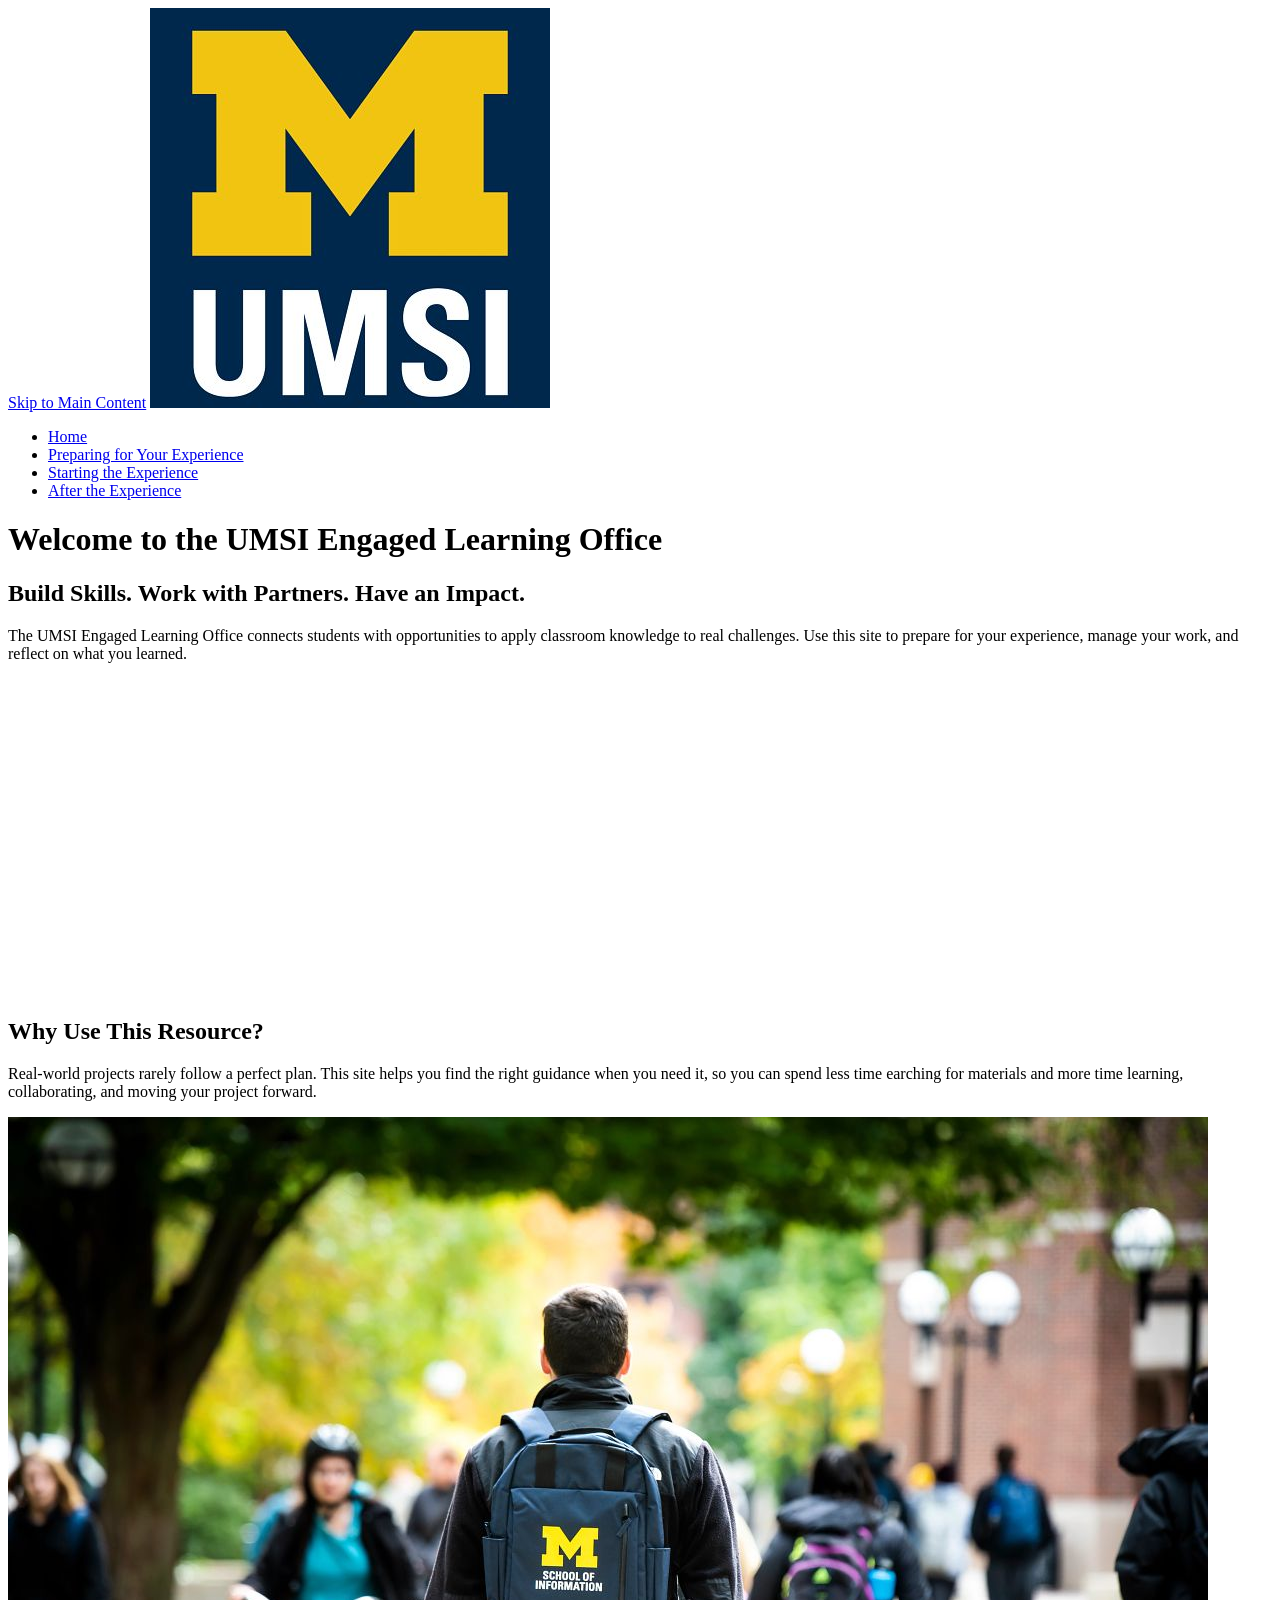
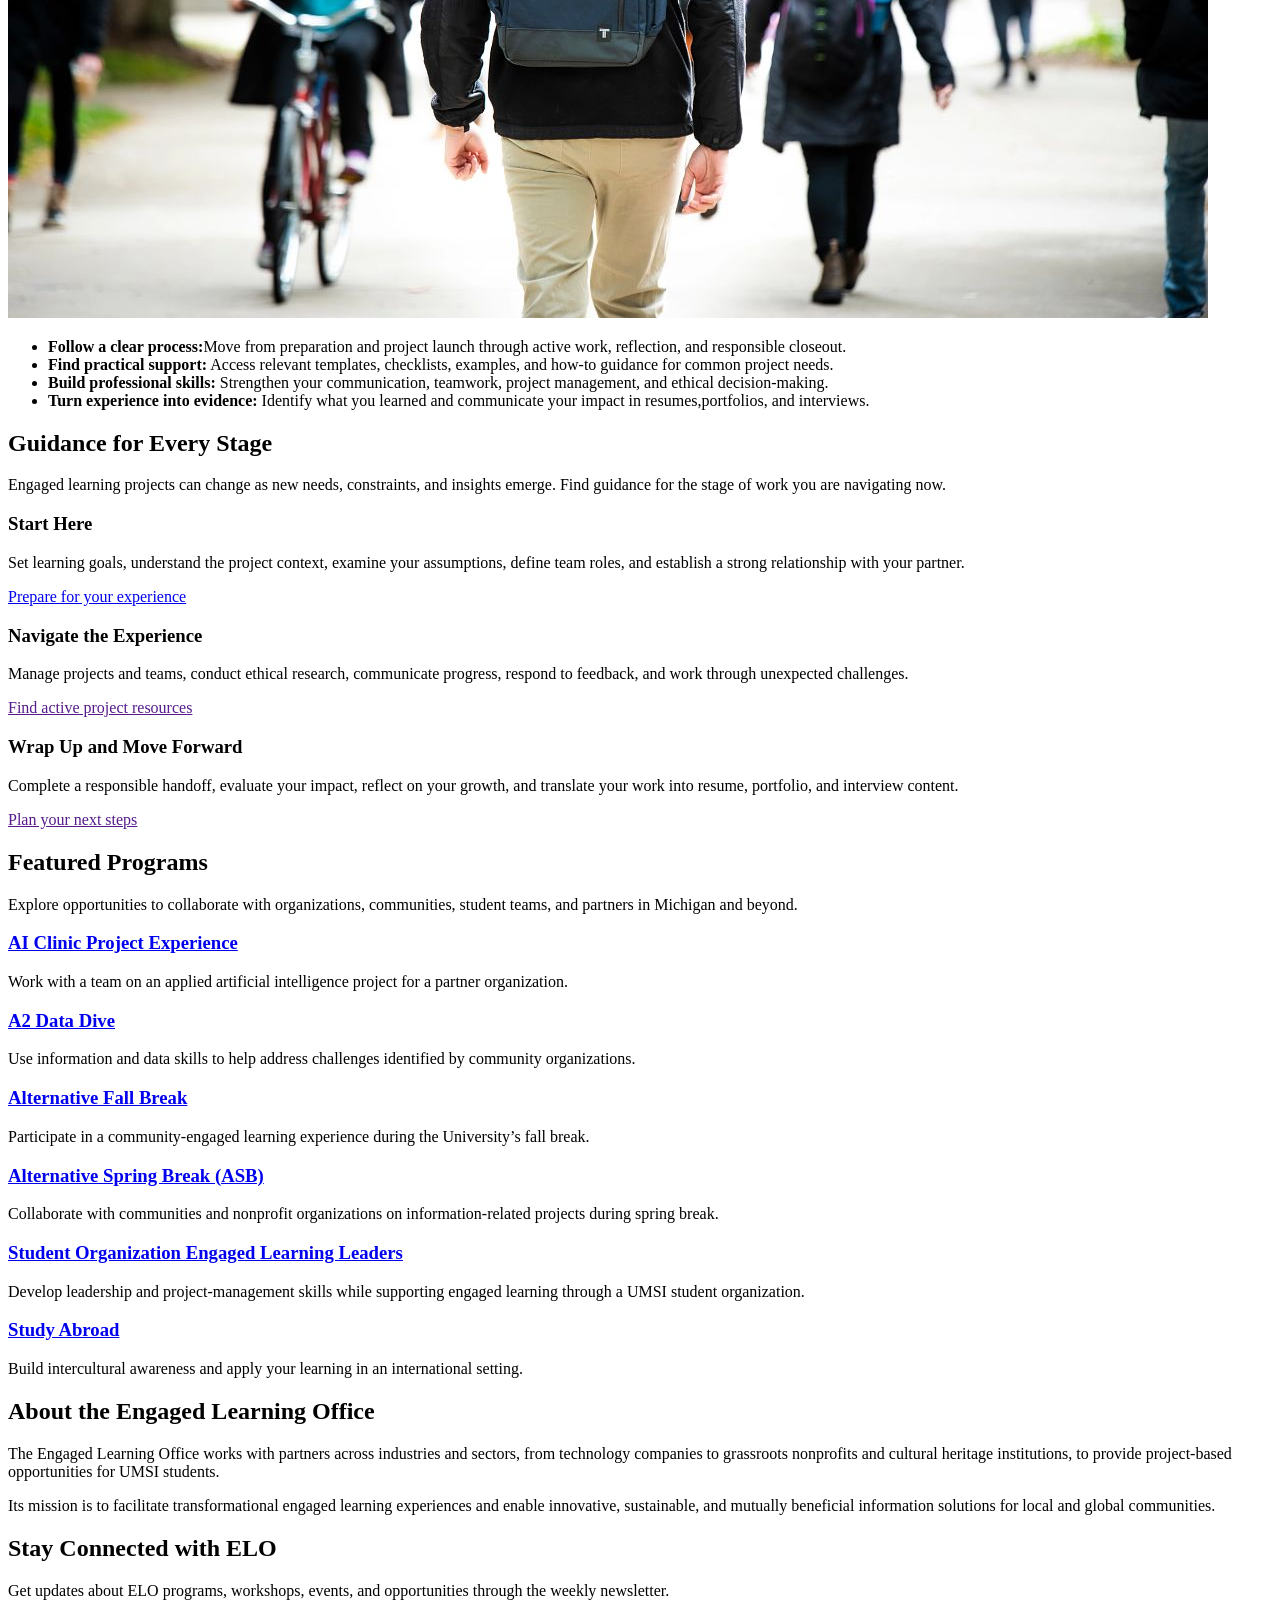
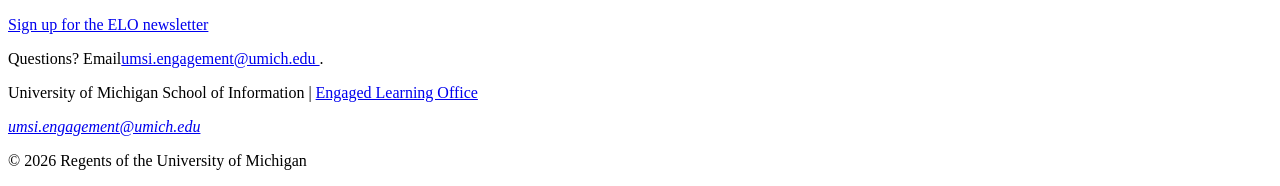
==== index.html @ 23d1487a "Add files via upload" ====
<!DOCTYPE html>
<html lang="en">
<head>
    <meta charset="UTF-8">
    <meta name="viewport" content="width=device-width, initial-scale=1.0">
    <title>Engaged Learning Resources | UMSI</title>

</head>
<body>

    <header>
  <a href = "#main">Skip to Main Content</a>
        <img src="images/UMSI_signature_vertical_informal_solidblue.jpg" alt="UMSI Logo">
        <nav>
            <ul>
                <li><a href = "index.html">Home</a></li>
                <li><a href = "prep.html">Preparing for Your Experience</a></li>
                <li><a href = "start.html">Starting the Experience</a></li>
                <li><a href = "after.html">After the Experience</a></li>
            </ul>
        </nav>
    <h1>Welcome to the UMSI Engaged Learning Office</h1>

    </header>
    <main id="main">
    <section>
      <h2>Build Skills. Work with Partners. Have an Impact.</h2>
      <p>
       The UMSI Engaged Learning Office connects students with opportunities to apply classroom knowledge to real challenges. Use this site to prepare for your experience, manage your work, and reflect on what you learned.
      </p>

      <iframe width="560px" height="315px" src="https://www.youtube.com/embed/81ZO9RfIJEQ?si=tBp82YWZMl1u7CVS" title="YouTube video player" frameborder="0" allow="accelerometer; autoplay; clipboard-write; encrypted-media; gyroscope; picture-in-picture; web-share" referrerpolicy="strict-origin-when-cross-origin" allowfullscreen></iframe>
         <!-- Note: this iframe might cause an Axe ARIA error - that's not on you that's on YouTube! -->
    </section>

<section>
    <h2>Why Use This Resource?</h2>

    <p>Real-world projects rarely follow a perfect plan. This site helps you find the right guidance when you need it, so you can spend less time earching for materials and more time learning, collaborating, and moving your project forward.
    </p>
        <img src="images/UMSI_CampusFall_UMSIBackpack_02.jpg" alt="A student wears a UMSI backpack in fall on the drag.">
    <ul>
        <li><strong>Follow a clear process:</strong>Move from preparation and project launch through active work, reflection, and responsible closeout.</li>
        <li><strong>Find practical support:</strong> Access relevant templates, checklists, examples, and how-to guidance for common project needs.</li>
        <li><strong>Build professional skills:</strong> Strengthen your communication, teamwork, project management, and ethical decision-making.</li>
        <li><strong>Turn experience into evidence:</strong> Identify what you learned and communicate your impact in resumes,portfolios, and interviews.</li>
    </ul>
</section>

 <section>
    <h2>Guidance for Every Stage</h2>
    <p>Engaged learning projects can change as new needs, constraints, and insights emerge. Find guidance for the stage of work you are navigating <srong>now.</strong></p>
    <article>
      <h3>Start Here</h3>
      <p>Set learning goals, understand the project context, examine your assumptions, define team roles, and establish a strong relationship with your partner.</p>
      <a href="prep.html">Prepare for your experience</a>
    </article>

    <article>
      <h3>Navigate the Experience</h3>
      <p>Manage projects and teams, conduct ethical research, communicate progress, respond to feedback, and work through unexpected challenges.</p>
      <a href="">Find active project resources</a>
    </article>

    <article>
      <h3>Wrap Up and Move Forward</h3>
      <p>Complete a responsible handoff, evaluate your impact, reflect on your growth, and translate your work into resume, portfolio, and interview content.</p>
      <a href="">Plan your next steps</a>
    </article>
  </section>

   <section>
    <h2>Featured Programs</h2>
    <p>Explore opportunities to collaborate with organizations, communities, student teams, and partners in Michigan and beyond.</p>
    <article>
    <h3><a href="https://mcompass.umich.edu/_portal/tds-program-brochure?programid=12810">AI Clinic Project Experience</a></h3>
    <p>Work with a team on an applied artificial intelligence project for a partner organization.</p>
    </article>

    <article>
    <h3><a href="https://mcompass.umich.edu/_portal/tds-program-brochure?programid=12556">A2 Data Dive</a></h3>
    <p>Use information and data skills to help address challenges identified by community organizations.</p>
    </article>

     <article>
      <h3><a href="https://mcompass.umich.edu/_portal/tds-program-brochure?programid=11297">Alternative Fall Break</a></h3>
      <p>Participate in a community-engaged learning experience during the University’s fall break.</p>
    </article>

    <article>
      <h3><a href="https://mcompass.umich.edu/_portal/tds-program-brochure?programid=10621">Alternative Spring Break (ASB)</a></h3>
       <p>Collaborate with communities and nonprofit organizations on information-related projects during spring break.</p>
    </article>

    <article>
      <h3><a href="https://mcompass.umich.edu/_portal/tds-program-brochure?programid=12294">Student Organization Engaged Learning Leaders</a></h3>
       <p>Develop leadership and project-management skills while supporting engaged learning through a UMSI student organization.</p>
    </article>

    <article>
      <h3><a href="https://www.si.umich.edu/student-life/study-abroad">Study Abroad</a></h3>
      <p>Build intercultural awareness and apply your learning in an international setting. </p>
    </article>
   </section>
  <section>
    <h2>About the Engaged Learning Office</h2>
    <p>The Engaged Learning Office works with partners across industries and sectors, from technology companies to grassroots nonprofits and cultural heritage institutions, to provide project-based opportunities for UMSI students.</p>
    <p>Its mission is to facilitate transformational engaged learning experiences and enable innovative, sustainable, and mutually beneficial information solutions for local and global communities.</p>
  </section>
  <aside>
    <h2>Stay Connected with ELO</h2>
    <p>Get updates about ELO programs, workshops, events, and opportunities through the weekly newsletter.</p>
    <div>
       <a href="https://umsi.info/elo-newsletter"> Sign up for the ELO newsletter</a>
    </div>
    <p>Questions? Email<a href="mailto:umsi.engagement@umich.edu">umsi.engagement@umich.edu </a>.</p>
  </aside>


        <!-- Content taken & modified from UMGPT with the prompt, "Write me a webpage of intro content to help meet the following requirements - this is for the home page": and then pasted in the client objectives & project requirements"
        UMGPT. (2026). UMGPT ( GPT-5.6 Sol September 7th version) [Large language model]. -->
    </main>
    <footer>
        <p>University of Michigan School of Information | <a href="https://www.si.umich.edu/programs/engaged-learning/about-engaged-learning-office">Engaged Learning Office </a></p>
      <address>
        <a href="mailto:umsi.engagement@umich.edu">umsi.engagement@umich.edu</a>
      </address>
      <p>&copy; 2026 Regents of the University of Michigan</p>
    </footer>
</body>
</html>
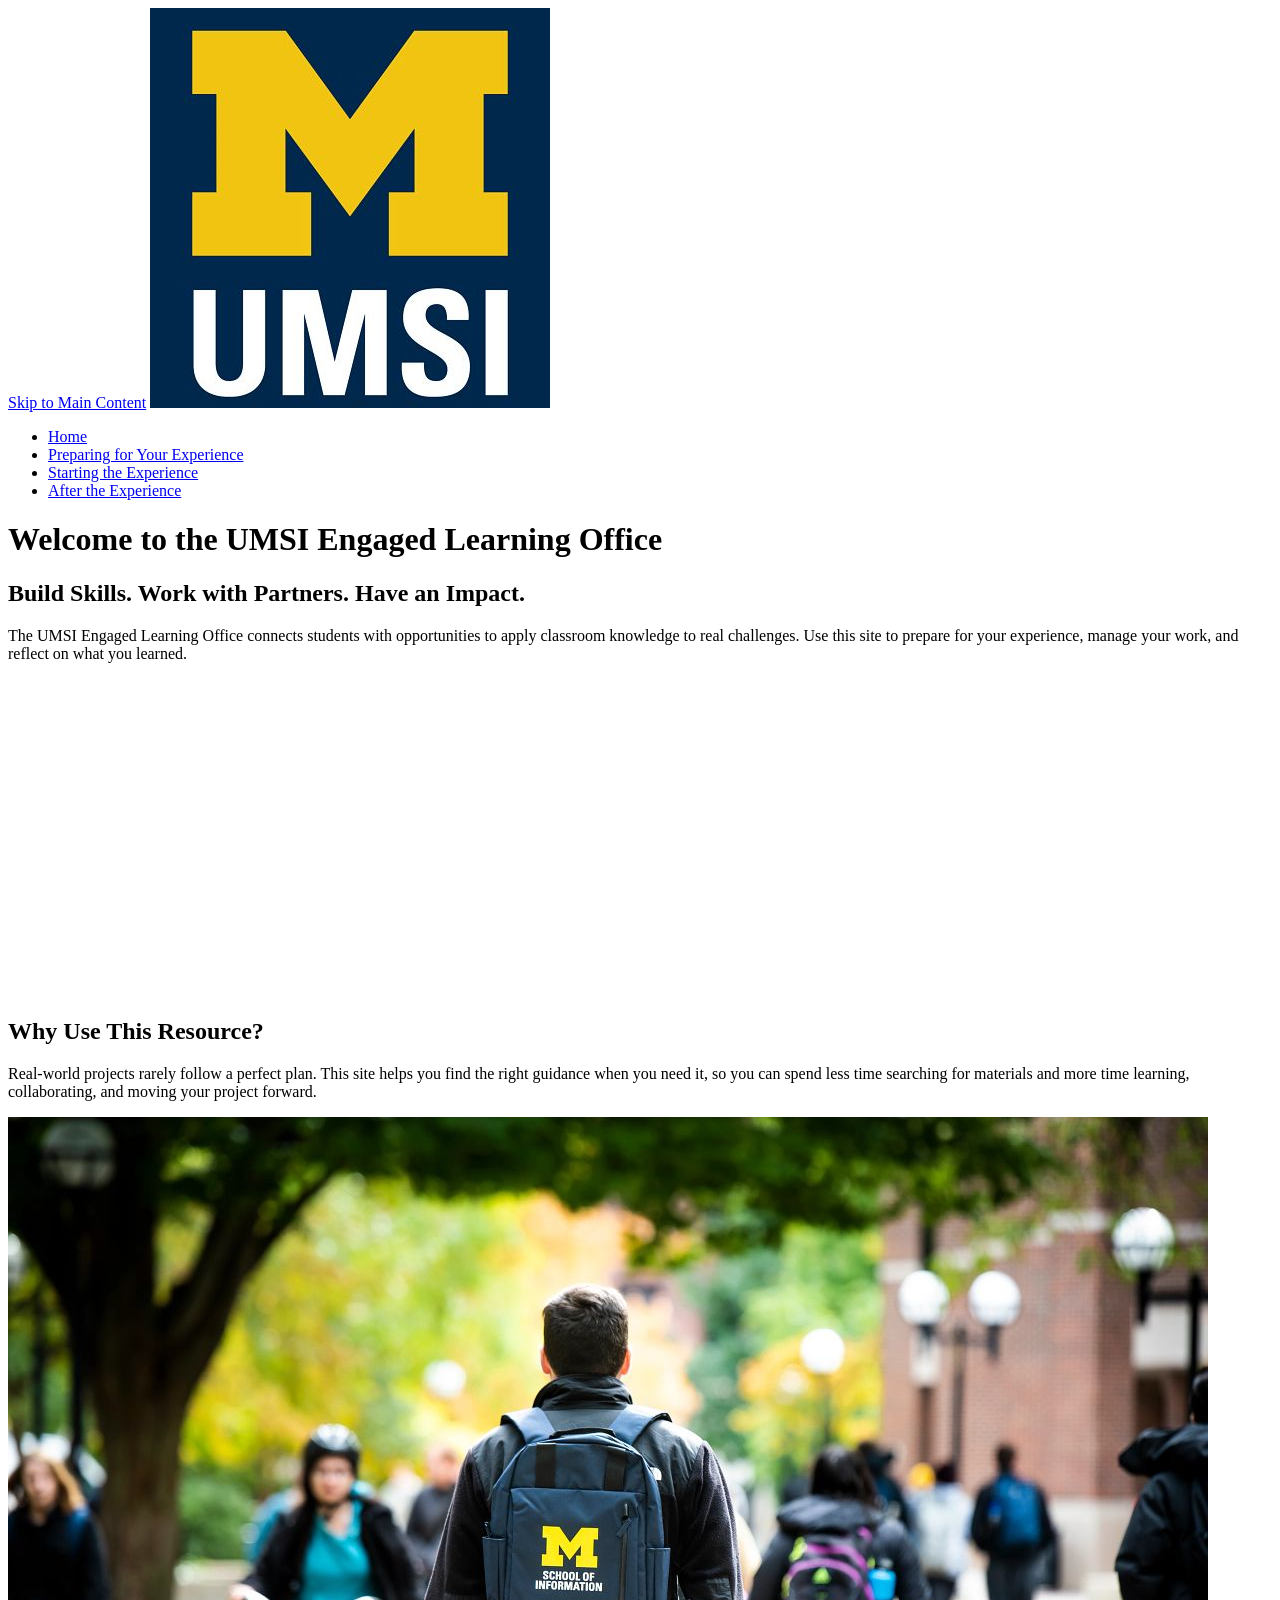
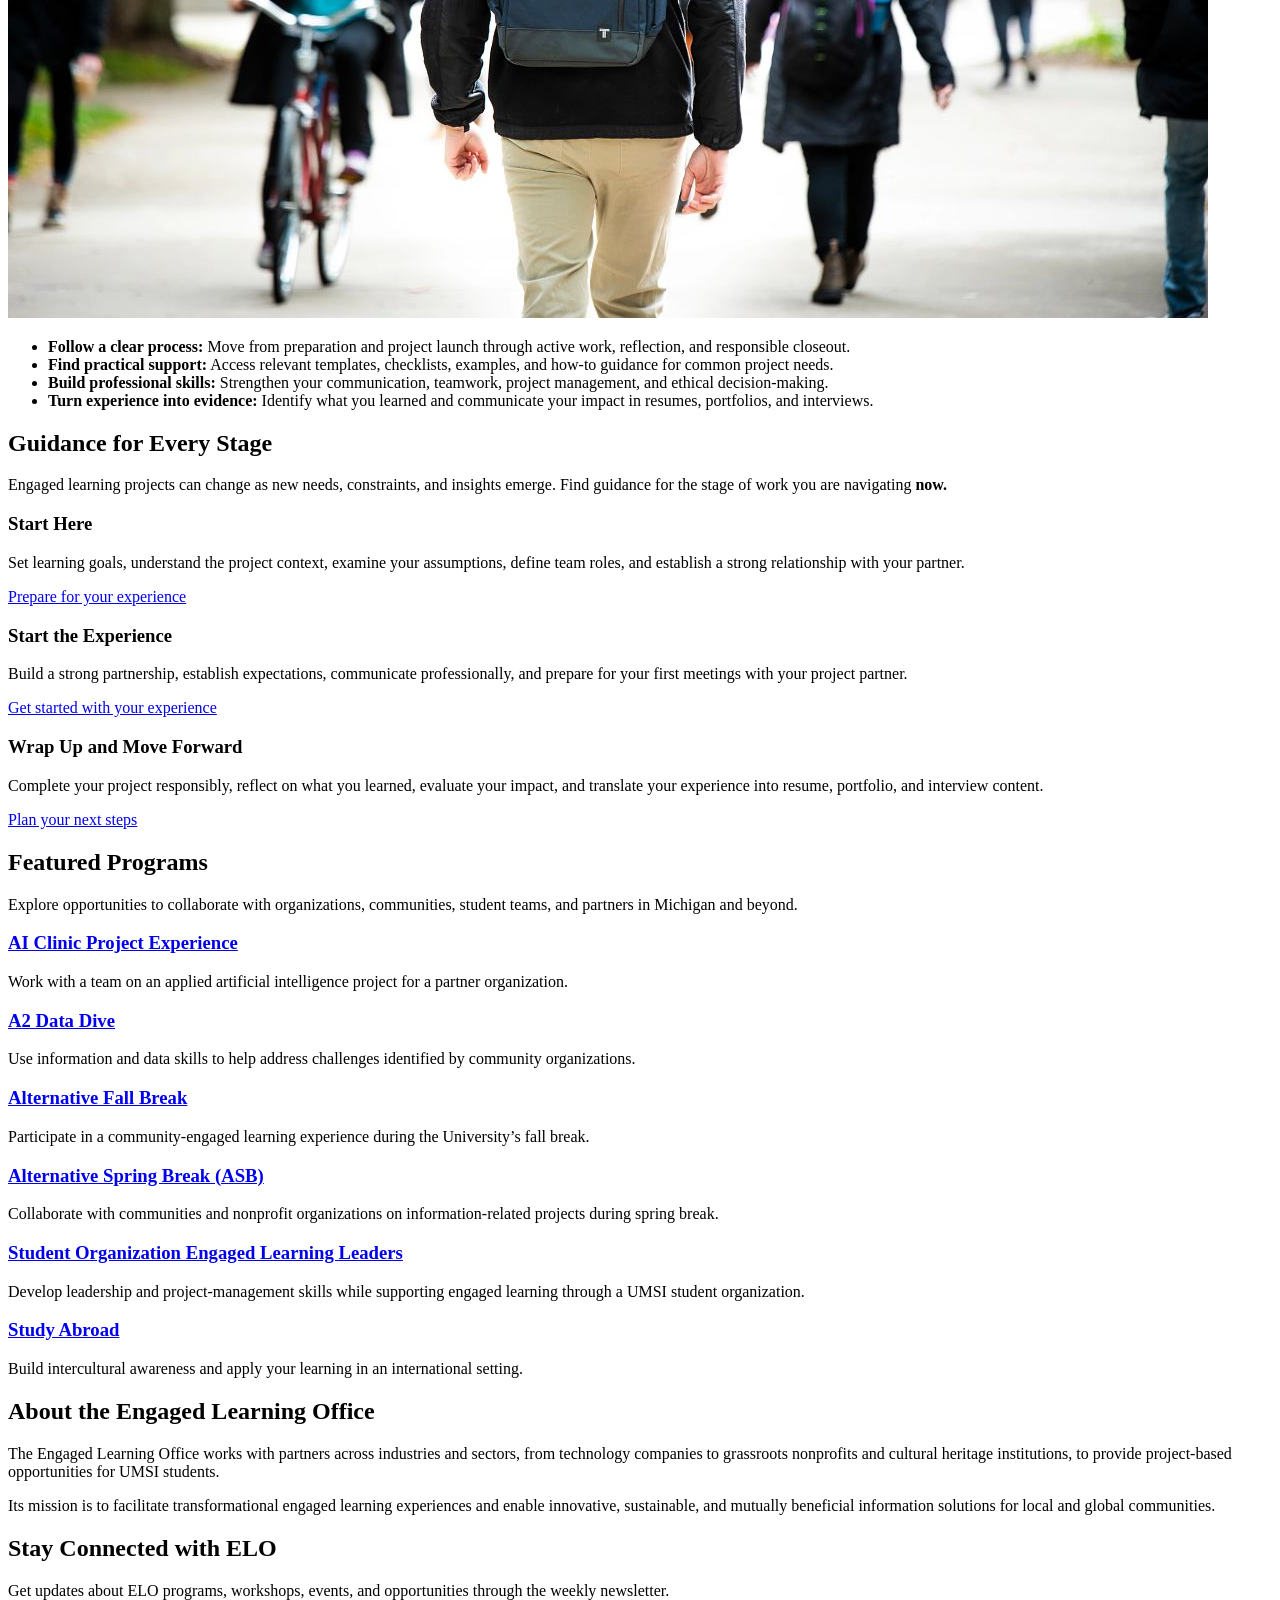
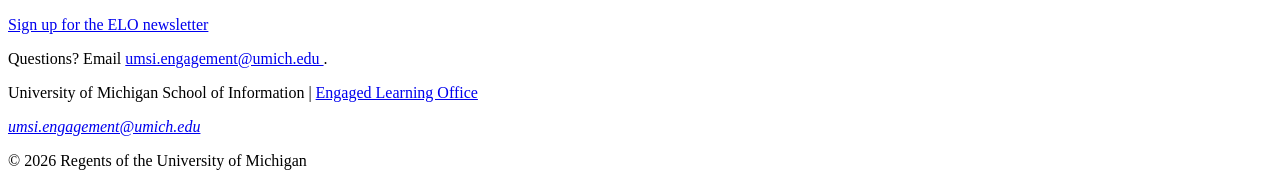
==== commit bf31a40f: "Add files via upload" ====
--- a/index.html
+++ b/index.html
@@ -3,7 +3,7 @@
 <head>
     <meta charset="UTF-8">
     <meta name="viewport" content="width=device-width, initial-scale=1.0">
-    <title>Engaged Learning Resources | UMSI</title>
+    <title>Engaged Learning Resources | UMSI Engaged Learning</title>
 
 </head>
 <body>
@@ -36,20 +36,20 @@
 <section>
     <h2>Why Use This Resource?</h2>
 
-    <p>Real-world projects rarely follow a perfect plan. This site helps you find the right guidance when you need it, so you can spend less time earching for materials and more time learning, collaborating, and moving your project forward.
+    <p>Real-world projects rarely follow a perfect plan. This site helps you find the right guidance when you need it, so you can spend less time searching for materials and more time learning, collaborating, and moving your project forward.
     </p>
         <img src="images/UMSI_CampusFall_UMSIBackpack_02.jpg" alt="A student wears a UMSI backpack in fall on the drag.">
     <ul>
-        <li><strong>Follow a clear process:</strong>Move from preparation and project launch through active work, reflection, and responsible closeout.</li>
+        <li><strong>Follow a clear process:</strong> Move from preparation and project launch through active work, reflection, and responsible closeout.</li>
         <li><strong>Find practical support:</strong> Access relevant templates, checklists, examples, and how-to guidance for common project needs.</li>
         <li><strong>Build professional skills:</strong> Strengthen your communication, teamwork, project management, and ethical decision-making.</li>
-        <li><strong>Turn experience into evidence:</strong> Identify what you learned and communicate your impact in resumes,portfolios, and interviews.</li>
+        <li><strong>Turn experience into evidence:</strong> Identify what you learned and communicate your impact in resumes, portfolios, and interviews.</li>
     </ul>
 </section>
 
  <section>
     <h2>Guidance for Every Stage</h2>
-    <p>Engaged learning projects can change as new needs, constraints, and insights emerge. Find guidance for the stage of work you are navigating <srong>now.</strong></p>
+    <p>Engaged learning projects can change as new needs, constraints, and insights emerge. Find guidance for the stage of work you are navigating <strong>now.</strong></p>
     <article>
       <h3>Start Here</h3>
       <p>Set learning goals, understand the project context, examine your assumptions, define team roles, and establish a strong relationship with your partner.</p>
@@ -57,15 +57,15 @@
     </article>
 
     <article>
-      <h3>Navigate the Experience</h3>
-      <p>Manage projects and teams, conduct ethical research, communicate progress, respond to feedback, and work through unexpected challenges.</p>
-      <a href="">Find active project resources</a>
+      <h3>Start the Experience</h3>
+      <p>Build a strong partnership, establish expectations, communicate professionally, and prepare for your first meetings with your project partner.</p>
+      <a href="start.html">Get started with your experience</a>
     </article>
 
     <article>
       <h3>Wrap Up and Move Forward</h3>
-      <p>Complete a responsible handoff, evaluate your impact, reflect on your growth, and translate your work into resume, portfolio, and interview content.</p>
-      <a href="">Plan your next steps</a>
+      <p>Complete your project responsibly, reflect on what you learned, evaluate your impact, and translate your experience into resume, portfolio, and interview content.</p>
+      <a href="after.html">Plan your next steps</a>
     </article>
   </section>
 
@@ -113,7 +113,7 @@
     <div>
        <a href="https://umsi.info/elo-newsletter"> Sign up for the ELO newsletter</a>
     </div>
-    <p>Questions? Email<a href="mailto:umsi.engagement@umich.edu">umsi.engagement@umich.edu </a>.</p>
+    <p>Questions? Email <a href="mailto:umsi.engagement@umich.edu">umsi.engagement@umich.edu </a>.</p>
   </aside>
 
 
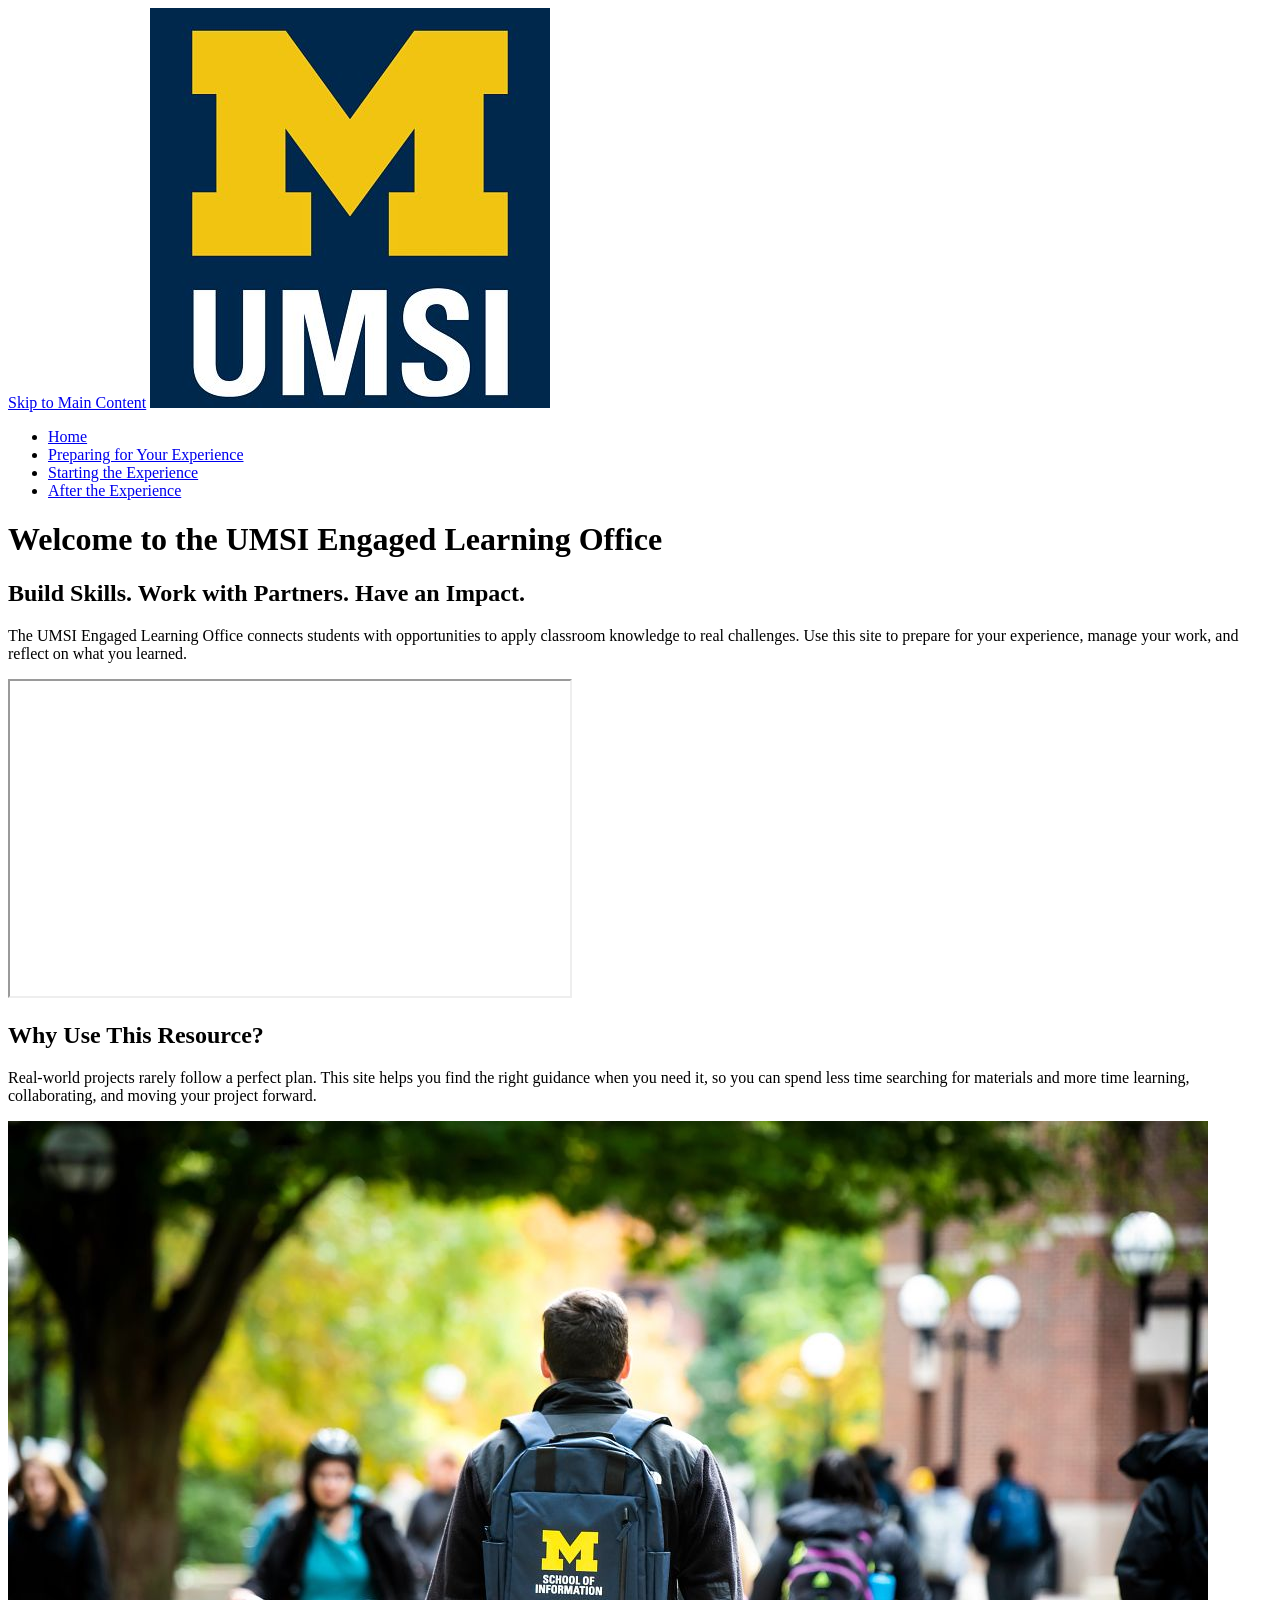
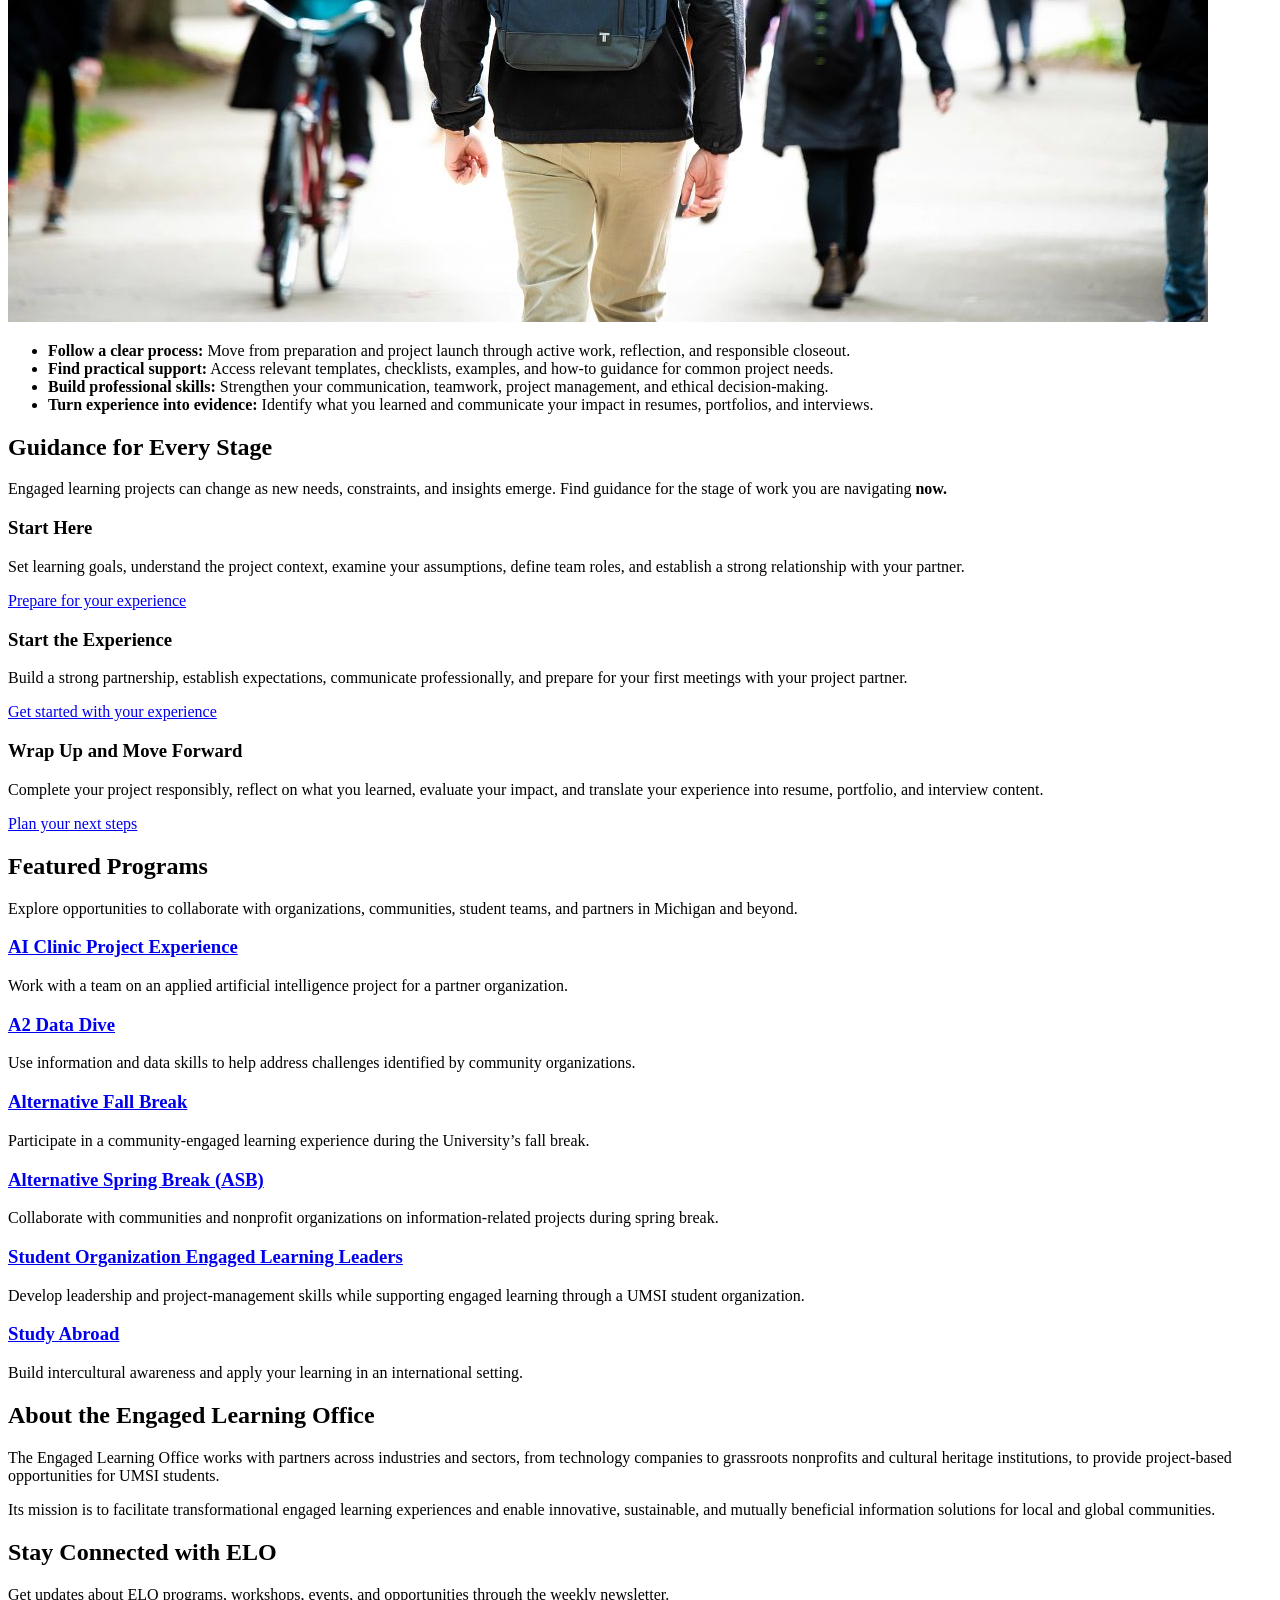
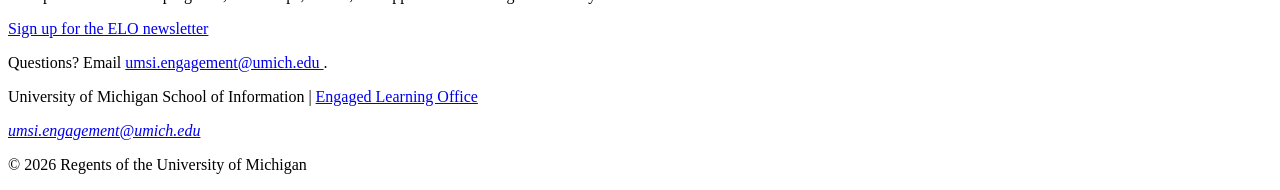
==== commit a6d518c1: "Add files via upload" ====
--- a/index.html
+++ b/index.html
@@ -29,7 +29,7 @@
        The UMSI Engaged Learning Office connects students with opportunities to apply classroom knowledge to real challenges. Use this site to prepare for your experience, manage your work, and reflect on what you learned.
       </p>
 
-      <iframe width="560px" height="315px" src="https://www.youtube.com/embed/81ZO9RfIJEQ?si=tBp82YWZMl1u7CVS" title="YouTube video player" frameborder="0" allow="accelerometer; autoplay; clipboard-write; encrypted-media; gyroscope; picture-in-picture; web-share" referrerpolicy="strict-origin-when-cross-origin" allowfullscreen></iframe>
+      <iframe width="560" height="315" src="https://www.youtube.com/embed/81ZO9RfIJEQ?si=tBp82YWZMl1u7CVS" title="YouTube video player" allow="accelerometer; autoplay; clipboard-write; encrypted-media; gyroscope; picture-in-picture; web-share" referrerpolicy="strict-origin-when-cross-origin" allowfullscreen></iframe>
          <!-- Note: this iframe might cause an Axe ARIA error - that's not on you that's on YouTube! -->
     </section>
 
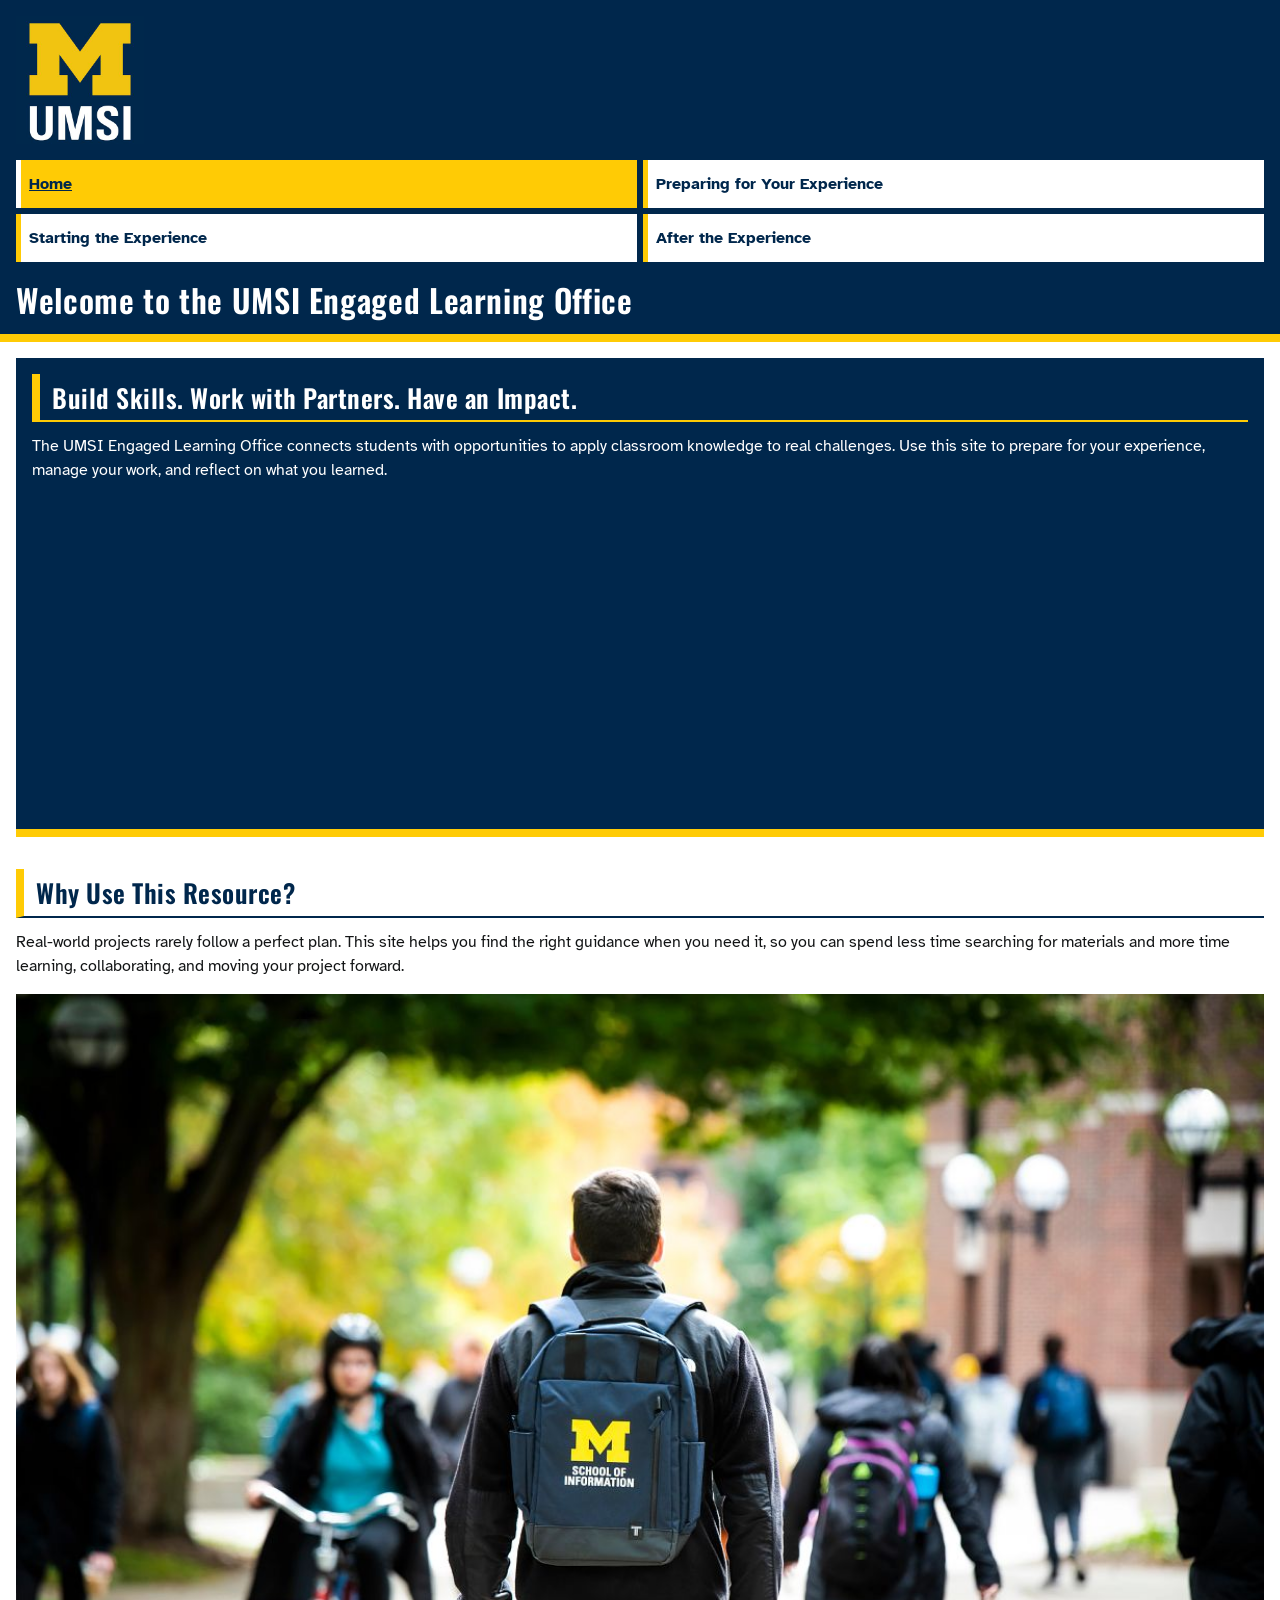
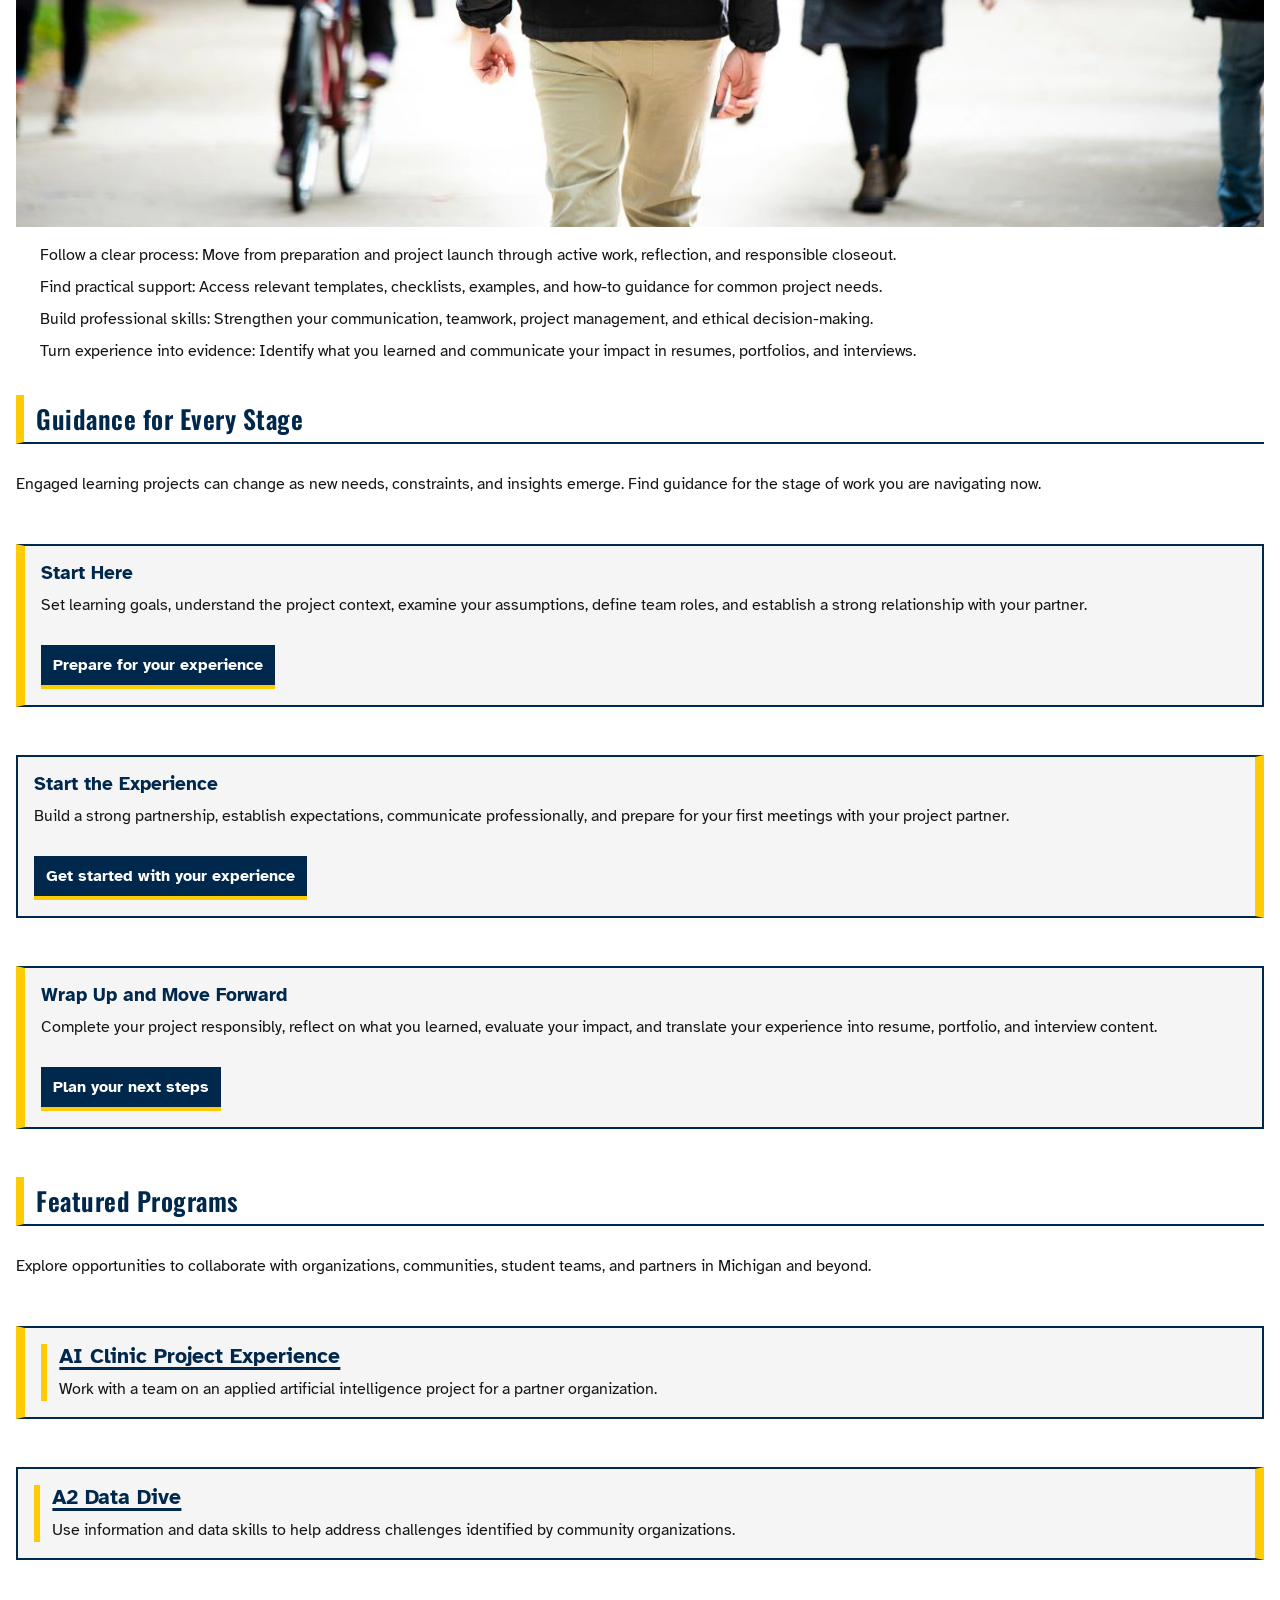
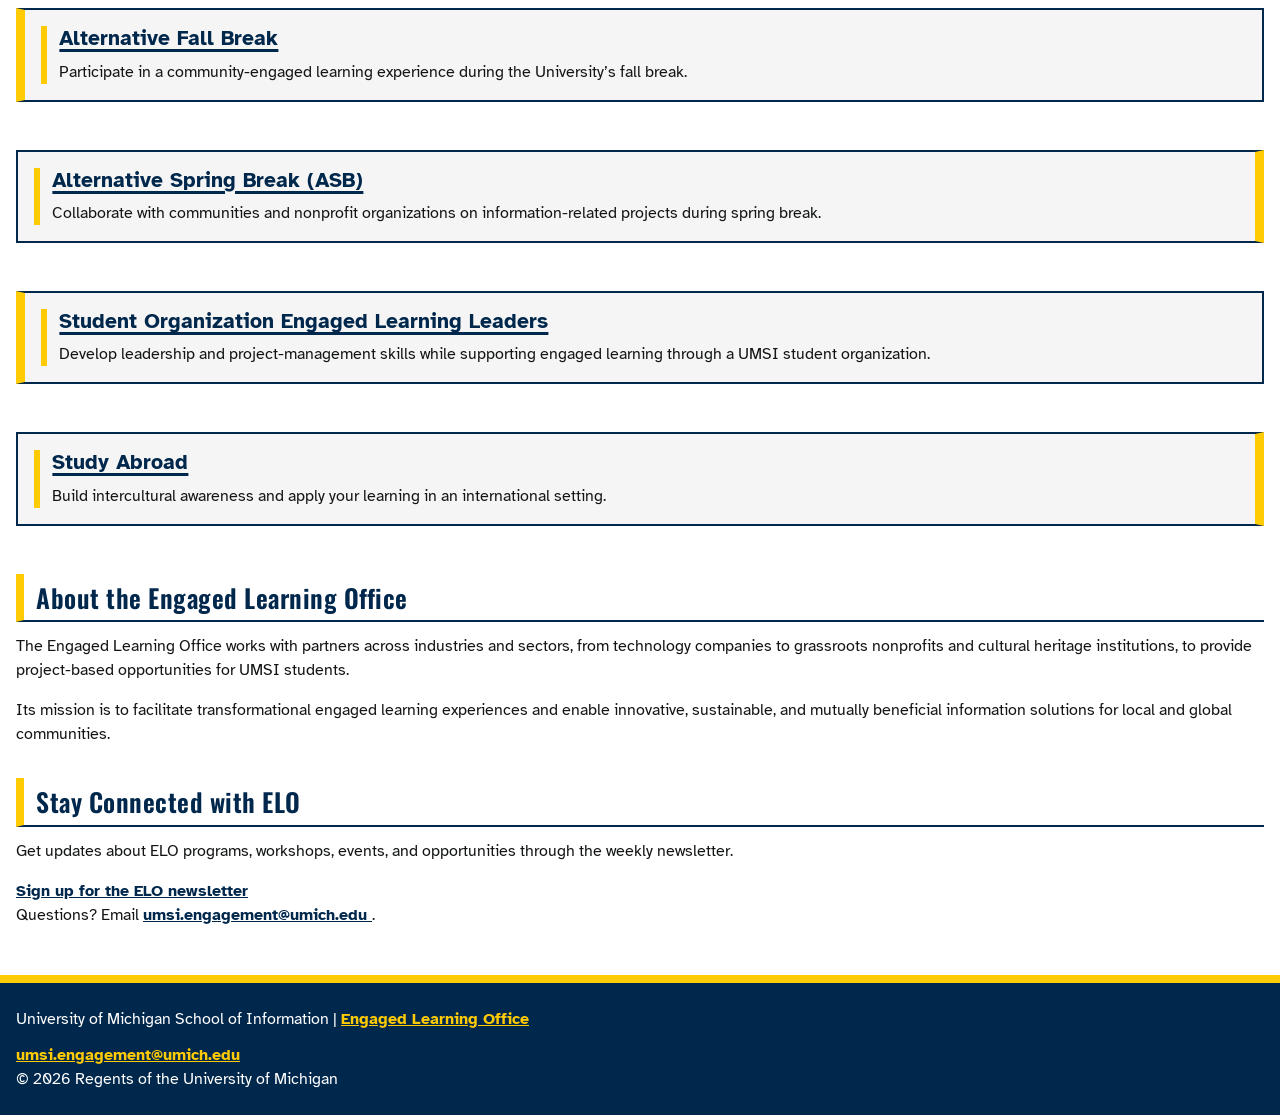
==== commit 8bca5e3e: "Add files via upload" ====
--- a/index.html
+++ b/index.html
@@ -4,16 +4,17 @@
     <meta charset="UTF-8">
     <meta name="viewport" content="width=device-width, initial-scale=1.0">
     <title>Engaged Learning Resources | UMSI Engaged Learning</title>
-
+    <link rel="stylesheet" href="css/html5reset.css">
+    <link rel="stylesheet" href="css/style.css">
 </head>
 <body>
 
     <header>
-  <a href = "#main">Skip to Main Content</a>
+  <a class="skip" href = "#main">Skip to Main Content</a>
         <img src="images/UMSI_signature_vertical_informal_solidblue.jpg" alt="UMSI Logo">
         <nav>
             <ul>
-                <li><a href = "index.html">Home</a></li>
+                <li><a href="index.html" aria-current="page">Home</a></li>
                 <li><a href = "prep.html">Preparing for Your Experience</a></li>
                 <li><a href = "start.html">Starting the Experience</a></li>
                 <li><a href = "after.html">After the Experience</a></li>
@@ -47,7 +48,7 @@
     </ul>
 </section>
 
- <section>
+ <section class="stage-section">
     <h2>Guidance for Every Stage</h2>
     <p>Engaged learning projects can change as new needs, constraints, and insights emerge. Find guidance for the stage of work you are navigating <strong>now.</strong></p>
     <article>
@@ -69,7 +70,7 @@
     </article>
   </section>
 
-   <section>
+   <section class="program-section">
     <h2>Featured Programs</h2>
     <p>Explore opportunities to collaborate with organizations, communities, student teams, and partners in Michigan and beyond.</p>
     <article>
--- a/css/style.css
+++ b/css/style.css
@@ -0,0 +1,445 @@
+@import url('https://fonts.googleapis.com/css2?family=Atkinson+Hyperlegible:wght@400;700&family=Oswald:wght@500;600;700&display=swap');
+
+html {
+    scroll-behavior: smooth;
+}
+
+@media (prefers-reduced-motion: reduce) {
+    html {
+        scroll-behavior: auto;
+    }
+}
+
+body {
+    font-family: "Atkinson Hyperlegible", Arial, Helvetica, sans-serif;
+    line-height: 1.5;
+    color: #131516;
+    background-color: #f5f5f5;
+}
+
+img {
+    max-width: 100%;
+    height: auto;
+}
+
+iframe {
+    max-width: 100%;
+}
+
+main {
+    padding: 1rem;
+    background-color: #ffffff;
+}
+
+.skip {
+    position: absolute;
+    top: -50px;
+    left: 10px;
+    background-color: #ffcb05;
+    color: #00274c;
+    padding: 0.75rem 1rem;
+    font-weight: bold;
+    z-index: 1000;
+}
+
+.skip:focus {
+    top: 10px;
+}
+
+header {
+    background-color: #00274c;
+    color: #ffffff;
+    padding: 1rem;
+    border-bottom: 0.5rem solid #ffcb05;
+}
+
+header > img {
+    display: block;
+    width: 8rem;
+    height: auto;
+    margin-bottom: 1rem;
+}
+
+nav ul {
+    display: grid;
+    grid-template-columns: 1fr 1fr;
+    gap: 0.4rem;
+    margin: 0;
+    padding: 0;
+    list-style: none;
+}
+
+nav li {
+    display: flex;
+}
+
+nav a {
+    display: flex;
+    align-items: center;
+    width: 100%;
+    padding: 0.75rem 0.5rem;
+    background-color: #ffffff;
+    color: #00274c;
+    text-decoration: none;
+    font-weight: bold;
+    border-left: 0.35rem solid #ffcb05;
+}
+
+nav a:hover,
+nav a:focus {
+    background-color: #ffcb05;
+    color: #00274c;
+    text-decoration: underline;
+}
+
+nav a[aria-current="page"] {
+    background-color: #ffcb05;
+    color: #00274c;
+    border-left: 0.35rem solid #ffffff;
+    text-decoration: underline;
+}
+
+header h1 {
+    margin-top: 1.25rem;
+    font-family: "Oswald", Arial, Helvetica, sans-serif;
+    font-size: 2rem;
+    line-height: 1.1;
+    font-weight: 600;
+    letter-spacing: 0.02em;
+}
+
+section,
+aside {
+    margin-bottom: 2rem;
+}
+
+section h2,
+aside h2 {
+    font-family: "Oswald", Arial, Helvetica, sans-serif;
+    color: #00274c;
+    font-size: 1.6rem;
+    line-height: 1.2;
+    font-weight: 600;
+    letter-spacing: 0.02em;
+    margin-bottom: 0.75rem;
+    padding: 0.5rem 0.75rem;
+    border-left: 0.5rem solid #ffcb05;
+    border-bottom: 0.15rem solid #00274c;
+}
+
+article {
+    margin: 1rem 0;
+}
+
+article h3 {
+    font-family: "Atkinson Hyperlegible", Arial, Helvetica, sans-serif;
+    color: #00274c;
+    font-size: 1.2rem;
+    line-height: 1.2;
+    font-weight: bold;
+    margin-bottom: 0.5rem;
+}
+
+p {
+    margin-bottom: 1rem;
+}
+
+main ul,
+main ol {
+    margin: 0 0 1rem 1.5rem;
+}
+
+main li {
+    margin-bottom: 0.5rem;
+}
+
+main a {
+    color: #00274c;
+    font-weight: bold;
+}
+
+main a:hover,
+main a:focus {
+    background-color: #ffcb05;
+    color: #00274c;
+    text-decoration: none;
+}
+
+main img {
+    display: block;
+    width: 100%;
+    margin: 1rem 0;
+}
+
+main > section:first-child {
+    background-color: #00274c;
+    color: #ffffff;
+    padding: 1rem;
+    border-bottom: 0.5rem solid #ffcb05;
+    margin-bottom: 2rem;
+}
+
+main > section:first-child h2 {
+    color: #ffffff;
+    border-left-color: #ffcb05;
+    border-bottom-color: #ffcb05;
+}
+
+main > section:first-child iframe {
+    display: block;
+    width: 100%;
+    margin-top: 1rem;
+}
+
+/* Homepage Cards */
+
+.stage-section,
+.program-section {
+    display: grid;
+    grid-template-columns: 1fr;
+    gap: 1rem;
+}
+
+.stage-section h2,
+.stage-section > p,
+.program-section h2,
+.program-section > p {
+    grid-column: 1 / -1;
+}
+
+.program-section article {
+    display: grid;
+    grid-template-columns: 0.4rem 1fr;
+    column-gap: 0.75rem;
+    padding: 1rem;
+    border: 0.15rem solid #00274c;
+    background-color: #f5f5f5;
+}
+
+.program-section article::before {
+    content: "";
+    grid-column: 1;
+    grid-row: 1 / 3;
+    background-color: #ffcb05;
+}
+
+.program-section article h3,
+.program-section article p {
+    grid-column: 2;
+}
+
+.stage-section article,
+.program-section article {
+    padding: 1rem;
+    border: 0.15rem solid #00274c;
+    border-left: 0.6rem solid #ffcb05;
+    background-color: #f5f5f5;
+}
+
+.stage-section article:nth-of-type(even),
+.program-section article:nth-of-type(even) {
+    border-left: 0.15rem solid #00274c;
+    border-right: 0.6rem solid #ffcb05;
+    background-color: #f5f5f5;
+}
+
+.program-section article h3 a {
+    font-size: 1.1em;
+    text-decoration-thickness: 0.12em;
+    text-underline-offset: 0.2em;
+}
+
+.program-section article p {
+    margin-bottom: 0;
+}
+
+.stage-section article a {
+    display: inline-block;
+    margin-top: 0.75rem;
+    padding: 0.5rem 0.75rem;
+    background-color: #00274c;
+    color: #ffffff;
+    text-decoration: none;
+    border-bottom: 0.25rem solid #ffcb05;
+}
+
+.stage-section article a:hover,
+.stage-section article a:focus {
+    background-color: #ffcb05;
+    color: #00274c;
+    text-decoration: underline;
+}
+
+footer {
+    background-color: #00274c;
+    color: #ffffff;
+    padding: 1.5rem 1rem;
+    border-top: 0.5rem solid #ffcb05;
+}
+
+footer a {
+    color: #ffcb05;
+    font-weight: bold;
+}
+
+footer p {
+    margin-bottom: 0.75rem;
+}
+
+footer p:last-child {
+    margin-bottom: 0;
+}
+
+/* Preparing Page */
+
+.prep-grid {
+    display: grid;
+    grid-template-columns: 1fr 1fr;
+    gap: 1rem;
+    margin: 1rem 0 2rem;
+}
+
+.prep-grid article:first-child {
+    grid-column: 1 / -1;
+}
+
+.prep-grid article {
+    margin: 0;
+    padding: 1rem;
+    background-color: #f5f5f5;
+    border: 0.15rem solid #00274c;
+    border-top: 0.5rem solid #ffcb05;
+}
+
+.questions {
+    padding: 1rem;
+    background-color: #ffcb05;
+    color: #00274c;
+    border-left: 0.5rem solid #00274c;
+}
+
+.questions ul {
+    margin-bottom: 0;
+}
+
+/* Preparation Resources */
+
+.resources {
+    margin-top: 2rem;
+}
+
+.resources h3 {
+    font-family: "Oswald", Arial, Helvetica, sans-serif;
+    font-size: 1.4rem;
+    letter-spacing: 0.02em;
+    padding-bottom: 0.5rem;
+    border-bottom: 0.15rem solid #00274c;
+}
+
+.resources ul {
+    list-style: none;
+    margin: 1rem 0;
+    padding: 0;
+    counter-reset: resource;
+}
+
+.resources li {
+    counter-increment: resource;
+    padding: 1rem 0.75rem 1rem 3.5rem;
+    margin-bottom: 0.5rem;
+    position: relative;
+    border-bottom: 0.1rem solid #00274c;
+}
+
+.resources li::before {
+    content: "0" counter(resource);
+    position: absolute;
+    left: 0.5rem;
+    top: 0.75rem;
+    font-family: "Oswald", Arial, Helvetica, sans-serif;
+    font-size: 1.5rem;
+    font-weight: 600;
+    color: #00274c;
+}
+
+.resources li:nth-child(odd) {
+    background-color: #f5f5f5;
+}
+
+.resources a {
+    text-decoration-thickness: 0.12em;
+    text-underline-offset: 0.2em;
+}
+
+/* Starting Page */
+
+.start-grid {
+    display: grid;
+    grid-template-columns: 1fr;
+    gap: 1rem;
+    margin: 1rem 0 2rem;
+    counter-reset: start-step;
+}
+
+.start-grid article {
+    counter-increment: start-step;
+    position: relative;
+    margin: 0;
+    padding: 1rem 1rem 1rem 4rem;
+    background-color: #f5f5f5;
+    border: 0.15rem solid #00274c;
+    border-bottom: 0.5rem solid #ffcb05;
+}
+
+.start-grid article::before {
+    content: "0" counter(start-step);
+    position: absolute;
+    top: 0.75rem;
+    left: 0.75rem;
+    font-family: "Oswald", Arial, Helvetica, sans-serif;
+    font-size: 1.8rem;
+    font-weight: 600;
+    color: #00274c;
+}
+
+.start-grid article:nth-child(even) {
+    background-color: #00274c;
+    color: #ffffff;
+}
+
+.start-grid article:nth-child(even) h3,
+.start-grid article:nth-child(even)::before {
+    color: #ffffff;
+}
+
+/* After Page */
+
+.after-grid {
+    display: grid;
+    grid-template-columns: 1fr;
+    gap: 1rem;
+    margin: 1rem 0 2rem;
+}
+
+.after-grid article {
+    margin: 0;
+    padding: 1rem;
+    background-color: #ffffff;
+    border: 0.15rem solid #00274c;
+    border-left: 0.6rem solid #ffcb05;
+}
+
+.after-grid article:nth-child(2) {
+    background-color: #00274c;
+    color: #ffffff;
+    border-left-color: #ffcb05;
+}
+
+.after-grid article:nth-child(2) h3 {
+    color: #ffffff;
+}
+
+.after-grid article:nth-child(3) {
+    border-left: 0.15rem solid #00274c;
+    border-right: 0.6rem solid #ffcb05;
+}
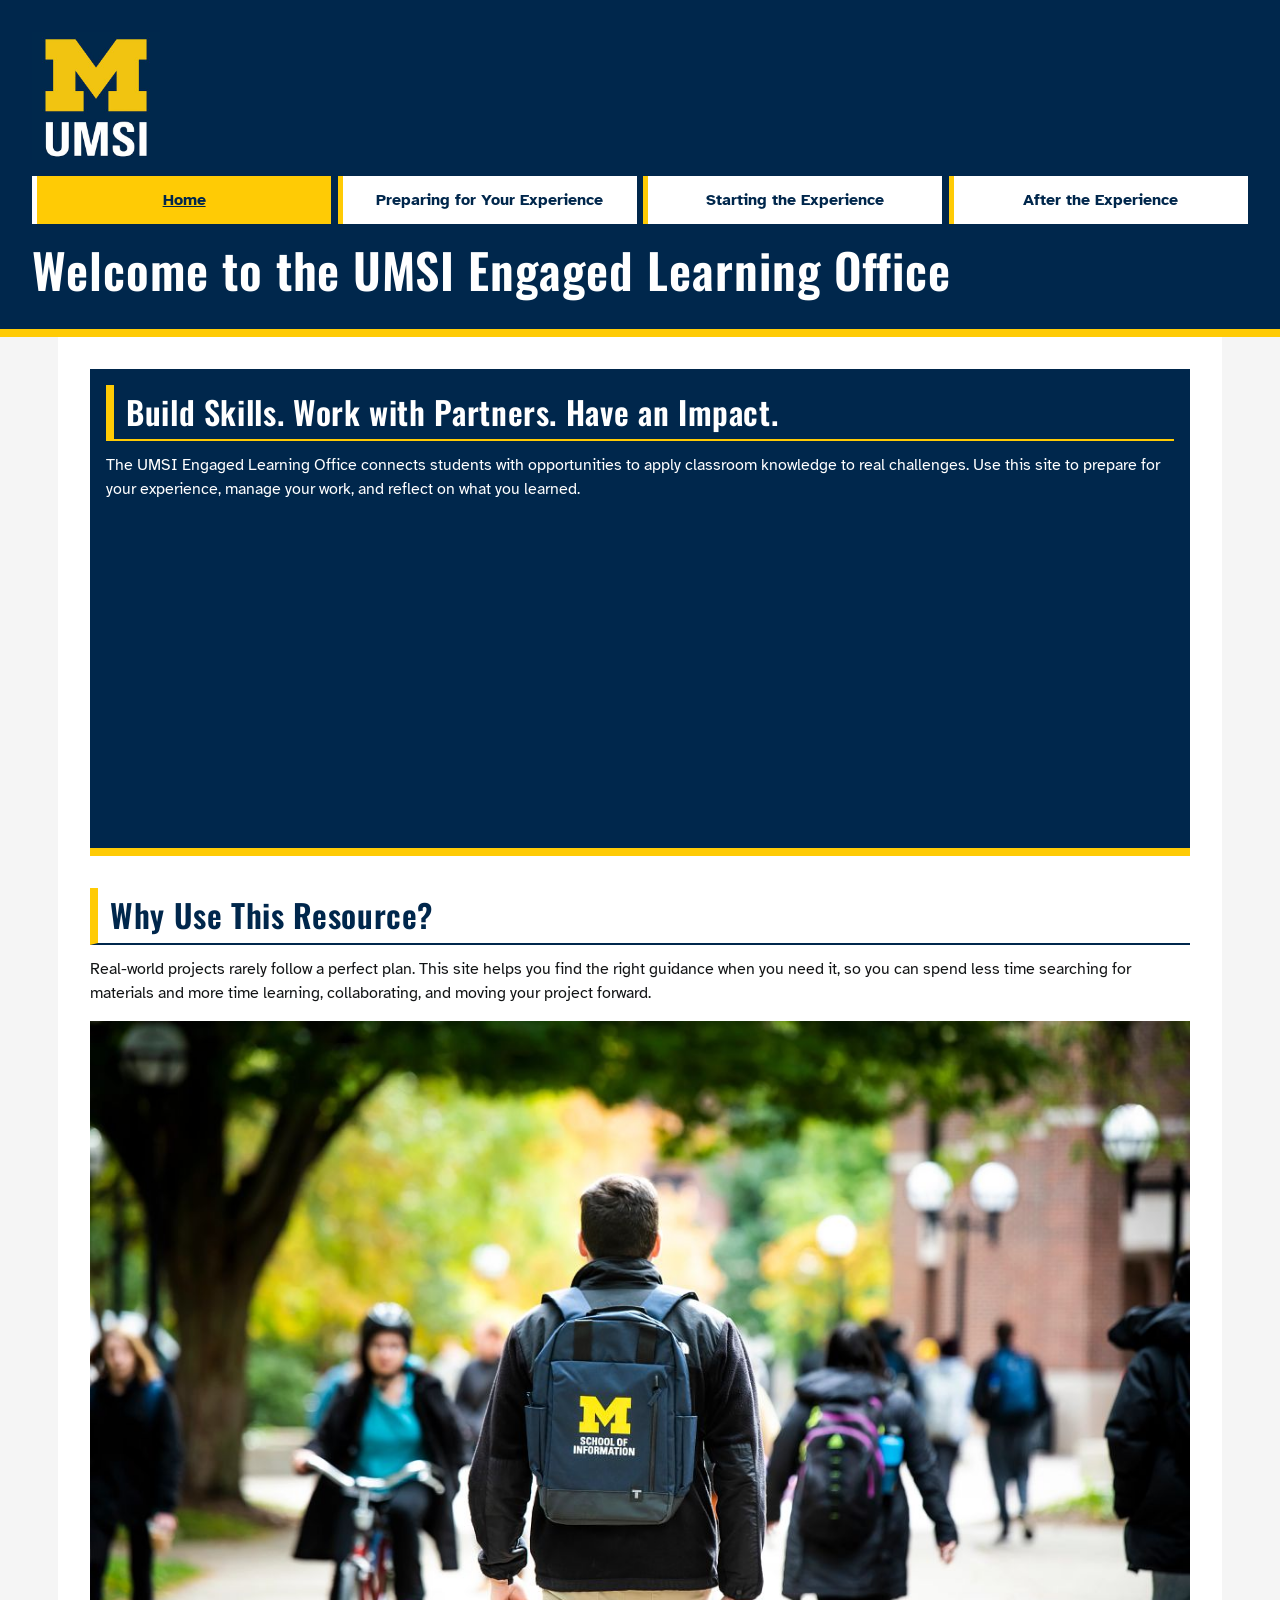
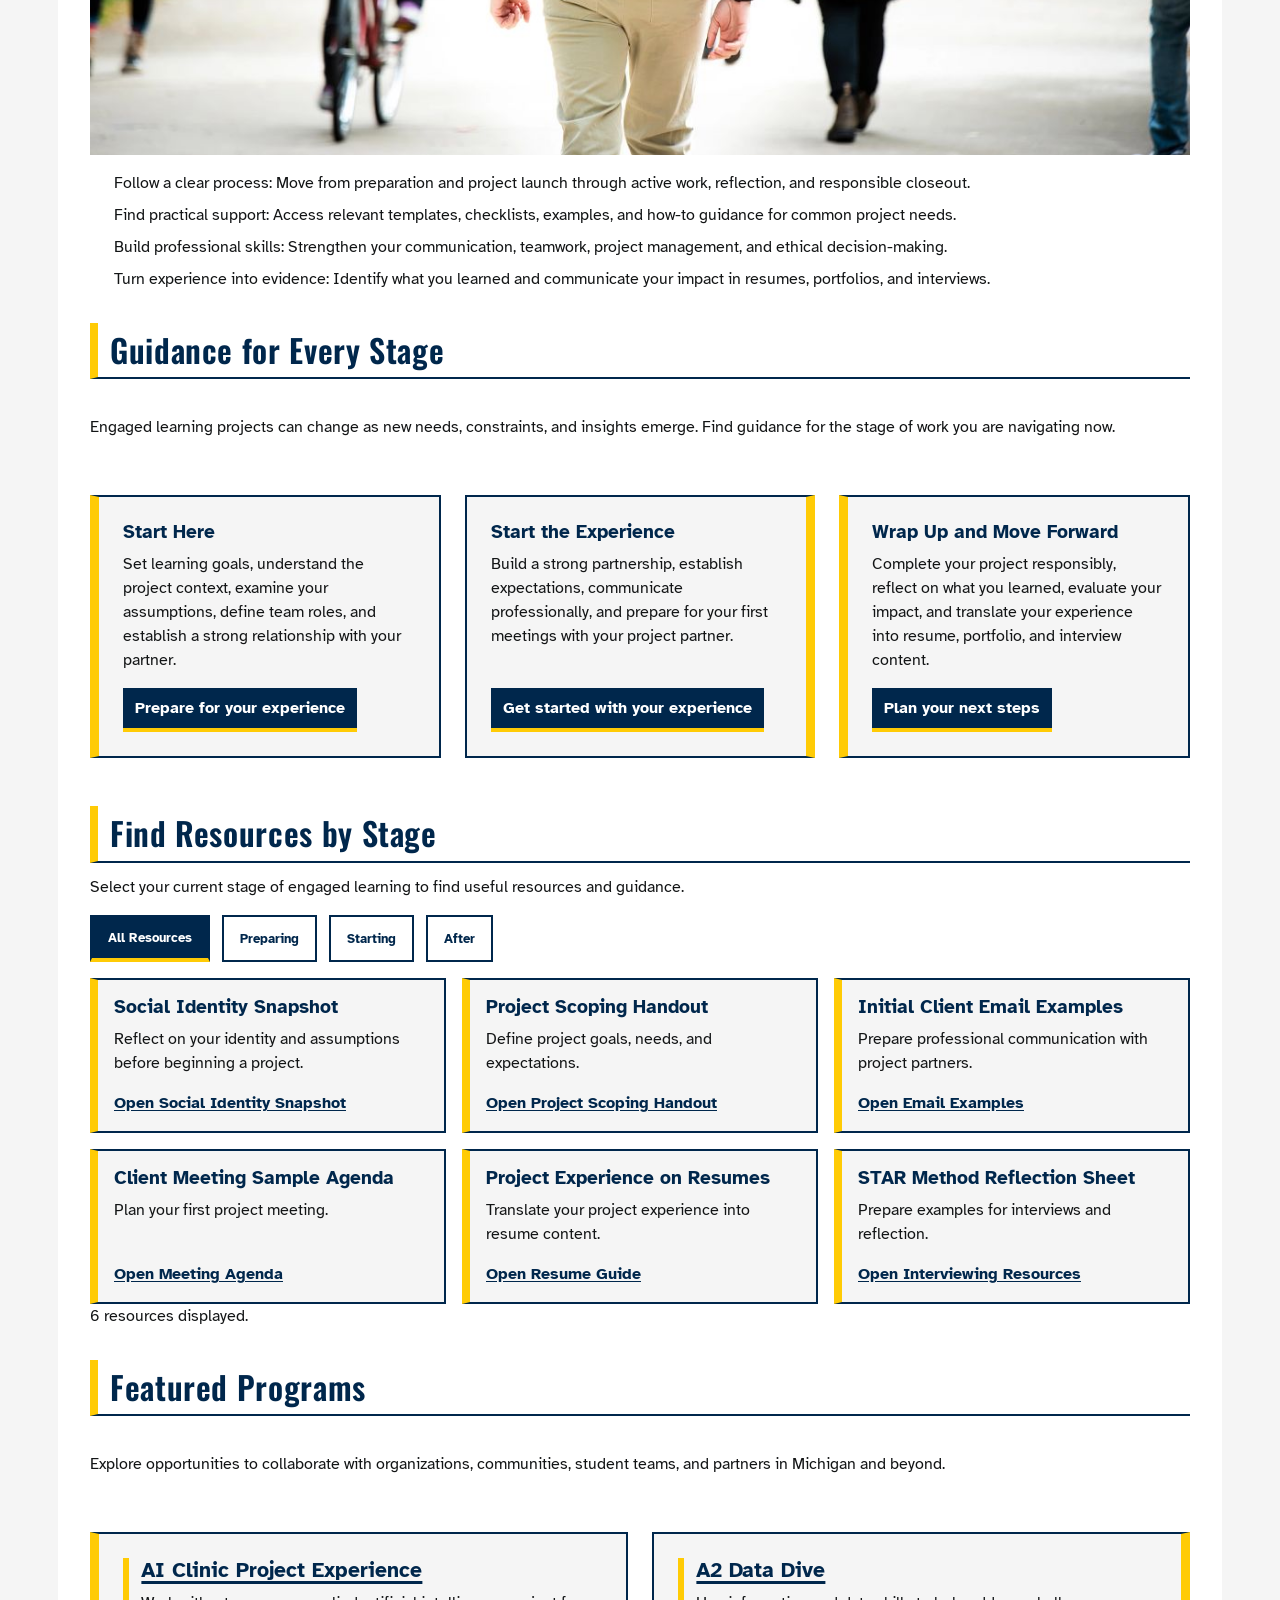
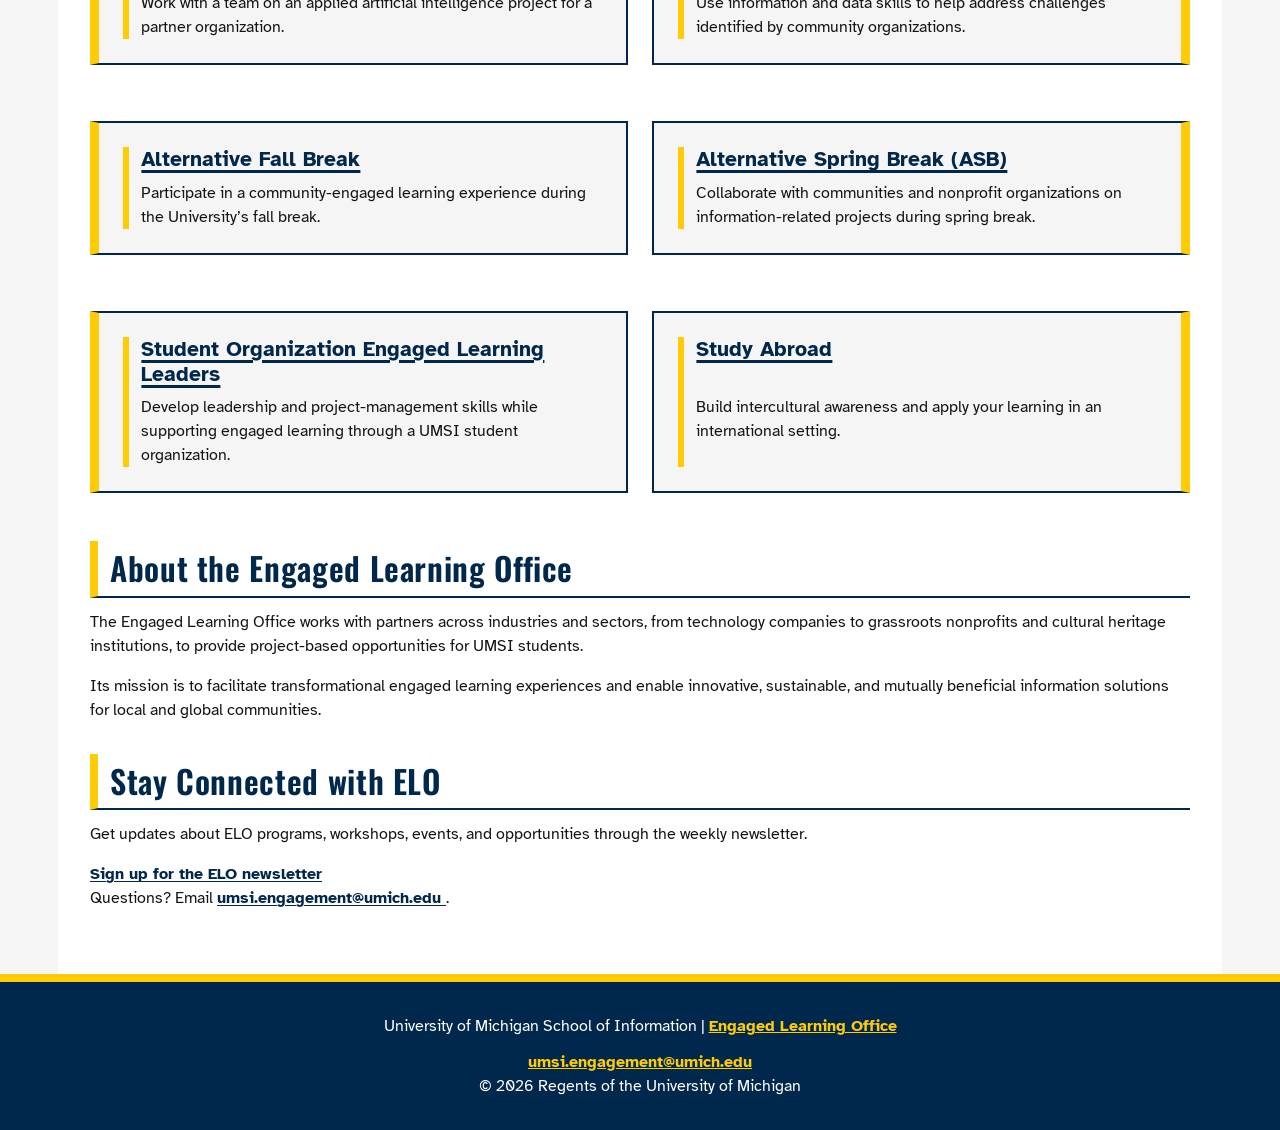
==== commit 8be5d068: "Add files via upload" ====
--- a/index.html
+++ b/index.html
@@ -7,6 +7,7 @@
     <link rel="stylesheet" href="css/html5reset.css">
     <link rel="stylesheet" href="css/style.css">
 </head>
+
 <body>
 
     <header>
@@ -70,7 +71,65 @@
     </article>
   </section>
 
-   <section class="program-section">
+
+ <section class="resource-filter">
+    <h2>Find Resources by Stage</h2>
+    <p>
+        Select your current stage of engaged learning to find
+        useful resources and guidance.
+    </p>
+
+    <div class="filter-buttons">
+        <button type="button" data-filter="all">All Resources</button>
+        <button type="button" data-filter="prep">Preparing</button>
+        <button type="button" data-filter="start">Starting</button>
+        <button type="button" data-filter="after">After</button>
+    </div>
+
+    <div class="filter-results">
+
+        <article class="filter-item" data-stage="prep">
+            <h3>Social Identity Snapshot</h3>
+            <p>Reflect on your identity and assumptions before beginning a project.</p>
+            <a href="https://sites.lsa.umich.edu/equitable-teaching/social-identity-snapshot">Open Social Identity Snapshot</a>
+        </article>
+
+        <article class="filter-item" data-stage="prep">
+            <h3>Project Scoping Handout</h3>
+            <p>Define project goals, needs, and expectations.</p>
+            <a href="https://docs.google.com/document/d/1TrEDolwmOIlXgYgAP9VvlOGoYOwFfe6KxzZOgZSVYVw/edit?usp=drive_link">Open Project Scoping Handout</a>
+        </article>
+
+        <article class="filter-item" data-stage="start">
+            <h3>Initial Client Email Examples</h3>
+            <p>Prepare professional communication with project partners.</p>
+            <a href="https://docs.google.com/document/d/1fWFXwoW5fKX_Tctn97Gio5XZDwILNlqIOyKKE8Yk5J0/edit?usp=drive_link">Open Email Examples</a>
+        </article>
+
+        <article class="filter-item" data-stage="start">
+            <h3>Client Meeting Sample Agenda</h3>
+            <p>Plan your first project meeting.</p>
+            <a href="https://docs.google.com/document/d/1ItXxYauAcPoaGMUZWuJsX-OLFfGmeBOWT7JNhoZxGyU/edit?usp=drive_link">Open Meeting Agenda</a>
+        </article>
+
+        <article class="filter-item" data-stage="after">
+            <h3>Project Experience on Resumes</h3>
+            <p>Translate your project experience into resume content.</p>
+            <a href="https://docs.google.com/document/d/1mjyX6jgqXFrY7SFYaA3J2cTh1ZnHH0FKF5aUKfXzXKo/edit?tab=t.0">Open Resume Guide</a>
+        </article>
+
+        <article class="filter-item" data-stage="after">
+            <h3>STAR Method Reflection Sheet</h3>
+            <p>Prepare examples for interviews and reflection.</p>
+            <a href="https://careercenter.umich.edu/content/interviewing-resources">Open Interviewing Resources</a>
+        </article>
+
+    </div>
+
+    <p id="filter-status" role="status" aria-live="polite"></p>
+  </section>
+
+ <section class="program-section">
     <h2>Featured Programs</h2>
     <p>Explore opportunities to collaborate with organizations, communities, student teams, and partners in Michigan and beyond.</p>
     <article>
@@ -126,7 +185,11 @@
       <address>
         <a href="mailto:umsi.engagement@umich.edu">umsi.engagement@umich.edu</a>
       </address>
-      <p>&copy; 2026 Regents of the University of Michigan</p>
+      <p>&copy; <span id="year">2026</span> Regents of the University of Michigan</p>
     </footer>
+
+    <script src="js/script.js"></script>
+
+
 </body>
 </html>
--- a/css/style.css
+++ b/css/style.css
@@ -15,6 +15,7 @@
     line-height: 1.5;
     color: #131516;
     background-color: #f5f5f5;
+    overflow-wrap: break-word;
 }
 
 img {
@@ -97,6 +98,16 @@
     color: #00274c;
     border-left: 0.35rem solid #ffffff;
     text-decoration: underline;
+}
+
+a:focus-visible {
+    outline: 0.2rem solid #ffcb05;
+    outline-offset: 0.2rem;
+}
+
+nav a:focus-visible {
+    outline: 0.2rem solid #ffffff;
+    outline-offset: 0.15rem;
 }
 
 header h1 {
@@ -156,6 +167,8 @@
 main a {
     color: #00274c;
     font-weight: bold;
+    text-decoration: underline;
+    text-underline-offset: 0.15em;
 }
 
 main a:hover,
@@ -442,4 +455,233 @@
 .after-grid article:nth-child(3) {
     border-left: 0.15rem solid #00274c;
     border-right: 0.6rem solid #ffcb05;
-}+}
+
+
+/* 404 Page */
+
+.error-message {
+    text-align: center;
+    padding: 2rem 1rem;
+}
+
+.error-message h2 {
+    font-size: 3rem;
+    text-align: center;
+    border-left: none;
+    border-bottom: 0.3rem solid #ffcb05;
+}
+
+.home-link {
+    display: inline-block;
+    padding: 0.75rem 1.5rem;
+    background-color: #ffcb05;
+    color: #00274c;
+    border: 0.15rem solid #00274c;
+}
+
+.error-resources {
+    margin-top: 2rem;
+}
+
+.error-grid {
+    display: grid;
+    grid-template-columns: 1fr;
+    gap: 1rem;
+}
+
+.error-grid article {
+    padding: 1.5rem;
+    margin: 0;
+    background-color: #f5f5f5;
+    border: 0.15rem solid #00274c;
+    border-left: 0.5rem solid #ffcb05;
+}
+
+.error-grid article a {
+    display: inline-block;
+    margin-top: 0.75rem;
+}
+
+
+/* Interactive Resource Filter */
+
+.filter-buttons {
+    display: flex;
+    flex-wrap: wrap;
+    gap: 0.75rem;
+    margin: 1rem 0;
+}
+
+.filter-buttons button {
+    padding: 0.75rem 1rem;
+    background-color: #ffffff;
+    color: #00274c;
+    border: 0.15rem solid #00274c;
+    font-family: "Atkinson Hyperlegible", Arial, sans-serif;
+    font-weight: bold;
+    cursor: pointer;
+}
+
+.filter-buttons button:hover,
+.filter-buttons button:focus {
+    background-color: #ffcb05;
+}
+
+.filter-buttons button[aria-pressed="true"] {
+    background-color: #00274c;
+    color: #ffffff;
+    border-bottom: 0.3rem solid #ffcb05;
+}
+
+.filter-results {
+    display: grid;
+    grid-template-columns: 1fr;
+    gap: 1rem;
+}
+
+.filter-item {
+    margin: 0;
+    padding: 1rem;
+    background-color: #f5f5f5;
+    border: 0.15rem solid #00274c;
+    border-left: 0.5rem solid #ffcb05;
+}
+
+.filter-item[hidden] {
+    display: none;
+}
+
+.filter-buttons button:focus-visible {
+    outline: 0.2rem solid #00274c;
+    outline-offset: 0.2rem;
+}
+
+.filter-item {
+    display: flex;
+    flex-direction: column;
+}
+
+.filter-item a {
+    margin-top: auto;
+    align-self: flex-start;
+}
+
+@media (min-width: 1024px) {
+
+
+    main {
+        max-width: 1100px;
+        margin: 0 auto;
+        padding: 2rem;
+    }
+
+    header {
+        padding: 2rem;
+    }
+
+    header h1 {
+        font-size: 3rem;
+    }
+
+    section h2,
+    aside h2 {
+        font-size: 2rem;
+    }
+
+
+    nav ul {
+        grid-template-columns: repeat(4, 1fr);
+    }
+
+    nav a {
+        justify-content: center;
+        text-align: center;
+    }
+
+
+    .stage-section {
+        grid-template-columns: repeat(3, 1fr);
+    }
+
+    .program-section {
+        grid-template-columns: repeat(2, 1fr);
+    }
+
+
+    .prep-grid {
+        grid-template-columns: repeat(3, 1fr);
+    }
+
+    .prep-grid article:first-child {
+        grid-column: auto;
+    }
+
+    .start-grid {
+        grid-template-columns: repeat(3, 1fr);
+    }
+
+    .start-grid article {
+        padding: 3.5rem 1rem 1rem;
+    }
+
+    .after-grid {
+        grid-template-columns: repeat(3, 1fr);
+    }
+
+    footer {
+        padding: 2rem;
+        text-align: center;
+    }
+
+    .stage-section,
+    .program-section {
+        gap: 1.5rem;
+    }
+
+    .stage-section article,
+    .program-section article {
+        padding: 1.5rem;
+    }
+
+    .stage-section article {
+        display: flex;
+        flex-direction: column;
+    }
+
+    .stage-section article a {
+        margin-top: auto;
+        align-self: flex-start;
+    }
+
+
+    .error-grid {
+        grid-template-columns: repeat(3, 1fr);
+        gap: 1.5rem;
+    }
+
+    .error-message {
+        padding: 3rem 2rem;
+    }
+
+    .error-message h2 {
+        font-size: 4rem;
+    }
+
+    .error-grid article {
+    display: flex;
+    flex-direction: column;
+    }
+    
+    .error-grid article a {
+    margin-top: auto;
+    align-self: flex-start;
+    }
+
+    .filter-results {
+        grid-template-columns: repeat(3, 1fr);
+    }    
+
+}
+
+
